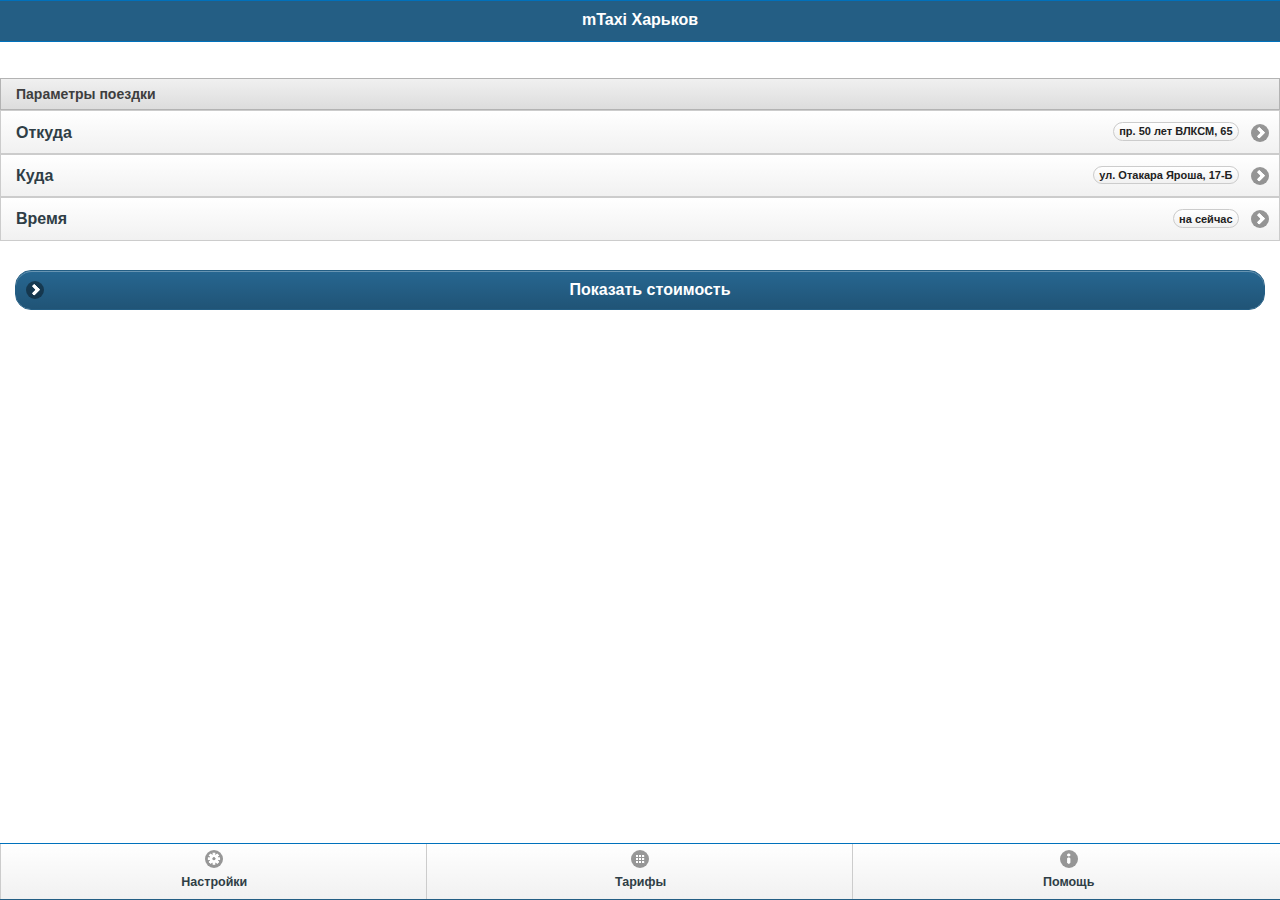
==== www/main.html @ a27e1a2f "Main files, Jquery Mobile, CSS theme Mainpage markup was created" ====
<!DOCTYPE html>
<html>
	<head>
		<meta charset="utf-8">
		<meta name="viewport" content="width=device-width, initial-scale=1">
		<title>Такси Харьков</title>
		<link rel="stylesheet" href="js/jquery.mobile-1.3.0.min.css" />
		<link rel="stylesheet" href="themes/mtaxi.min.css" />
		<script type="text/javascript" src="js/jquery-1.9.1.min.js"></script>
		<script type="text/javascript" src="js/jquery.mobile-1.3.0.min.js"></script>
		<script type="text/javascript" src="js/jsrender.js"></script>
		<script type="text/javascript" src="main.js"></script>
	</head>
	<body>
		<!-- general header -->
		<script id="header-tmpl" type="text/x-jsrender">
				<a href="#" data-role="button" data-rel="back" data-icon="arrow-l">Назад</a> 
        		<img style="width: 172px; height: 26px; margin-top:5px; margin-left: 100px" src="images/logo_ukr.gif" />				  
		</script>
	    <!-- Home -->
        <div data-role="page" id="mainpage" data-theme="a">
        	<div data-role="header" data-add-back-btn="true" data-theme="a">
        		<h1>mTaxi Харьков</h1>
        	</div>                
            <div data-role="content">
            	<br /><br />
                <ul data-role="listview" data-inset="false">
		            <li data-role="list-divider" role="heading">
		                Параметры поездки
		            </li>
		            <li>
		                <a href="#selector-address-start" data-transition="slide">
		                    Откуда
		                    <span class="ui-li-count">
		                        пр. 50 лет ВЛКСМ, 65
		                    </span>
		                </a>
		            </li>
		            <li>
		                <a href="#selector-address-finish" data-transition="slide">
		                    Куда
		                    <span class="ui-li-count">
		                        ул. Отакара Яроша, 17-Б
		                    </span>
		                </a>
		            </li>
		            <li>
		                <a href="#selector-time" data-transition="slide">
		                    Время
		                </a>
		                <span class="ui-li-count">
		                        на сейчас
						</span>
		            </li>
		        </ul>
		        <br /><br />
		        <a data-role="button" data-transition="flip" href="#calculate" data-icon="arrow-r" data-iconpos="left"  data-theme="b" >
            		Показать стоимость
        		</a>
		        
            </div>
            
            <div data-role="footer" data-theme="a"  data-position="fixed">
        		<div data-role="navbar" data-iconpos="top">
		            <ul>
		                <li>
		                    <a href="#settings" data-transition="slideup" data-icon="gear">
		                        Настройки
		                    </a>
		                </li>
		                <li>
		                    <a href="#tariffs" data-transition="slideup" data-theme="" data-icon="grid">
		                        Тарифы
		                    </a>
		                </li>
		                <li>
		                    <a href="#help" data-transition="fade" data-theme="" data-icon="info">
		                        Помощь
		                    </a>
		                </li>
		            </ul>
		        </div>
        	</div>
        </div>
        		
		<div data-role="page" id="infopage"  data-theme="b">
        	<div data-role="header" data-add-back-btn="true" data-theme="b" class="redline">
        		 <a href="#" data-role="button" data-rel="back" data-icon="arrow-l">Назад</a>
  
			</div>
            <div data-role="content" id="content">
				<h3>mTaxi Харьков</h3>
								
				<p>Мобильное приложение разработано в 2013 году.</p>
				<p>Разработчик: Олег Копачовец [<a href="mailto:copeus@gmail.com">copeus@gmail.com</a>]</p>
				
				<p>&copy; 2013 Олег Копачовец</p>			            	
            </div>
        </div>
        

		
	</body>
</html>
---- www/themes/mtaxi.min.css ----
/*
* jQuery Mobile Git Build: SHA1: 9130927464f2d3e0300a9fb36ebfd69448cf3675 <> Date: Wed Feb 20 11:08:42 2013 -0800
* http://jquerymobile.com
*
* Copyright 2010, 2013 jQuery Foundation, Inc. and other contributors
* Released under the MIT license.
* http://jquery.org/license
*
*/


/* Swatches */

/* A
-----------------------------------------------------------------------------------------------------------*/

.ui-bar-a {
	border: 1px solid #0071bc /*{a-bar-border}*/;
	background: #245e84 /*{a-bar-background-color}*/;
	color: #ffffff /*{a-bar-color}*/;
	font-weight: bold;
	text-shadow: 0 /*{a-bar-shadow-x}*/ 1px /*{a-bar-shadow-y}*/ 0 /*{a-bar-shadow-radius}*/ #444444 /*{a-bar-shadow-color}*/;
	background-image: -webkit-gradient(linear, left top, left bottom, from( #245e84 /*{a-bar-background-start}*/), to( #245e84 /*{a-bar-background-end}*/)); /* Saf4+, Chrome */
	background-image: -webkit-linear-gradient( #245e84 /*{a-bar-background-start}*/, #245e84 /*{a-bar-background-end}*/); /* Chrome 10+, Saf5.1+ */
	background-image:    -moz-linear-gradient( #245e84 /*{a-bar-background-start}*/, #245e84 /*{a-bar-background-end}*/); /* FF3.6 */
	background-image:     -ms-linear-gradient( #245e84 /*{a-bar-background-start}*/, #245e84 /*{a-bar-background-end}*/); /* IE10 */
	background-image:      -o-linear-gradient( #245e84 /*{a-bar-background-start}*/, #245e84 /*{a-bar-background-end}*/); /* Opera 11.10+ */
	background-image:         linear-gradient( #245e84 /*{a-bar-background-start}*/, #245e84 /*{a-bar-background-end}*/);
}
.ui-bar-a .ui-link-inherit {
	color: #ffffff /*{a-bar-color}*/;
}

.ui-bar-a a.ui-link {
	color: #7cc4e7 /*{a-bar-link-color}*/;
	font-weight: bold;
}

.ui-bar-a a.ui-link:visited {
    color: #2489ce /*{a-bar-link-visited}*/;
}

.ui-bar-a a.ui-link:hover {
	color: #2489ce /*{a-bar-link-hover}*/;
}

.ui-bar-a a.ui-link:active {
	color: #2489ce /*{a-bar-link-active}*/;
}

.ui-bar-a,
.ui-bar-a input,
.ui-bar-a select,
.ui-bar-a textarea,
.ui-bar-a button {
	   font-family: Helvetica, Arial, sans-serif /*{global-font-family}*/;
}
.ui-body-a,
.ui-overlay-a {
	border: 1px solid #8c8c8c /*{a-body-border}*/;
	color: #000000 /*{a-body-color}*/;
	text-shadow: 0 /*{a-body-shadow-x}*/ 0 /*{a-body-shadow-y}*/ 0 /*{a-body-shadow-radius}*/ #eeeeee /*{a-body-shadow-color}*/;
	background: #ffffff /*{a-body-background-color}*/;
	background-image: -webkit-gradient(linear, left top, left bottom, from( #FFFFFF /*{a-body-background-start}*/), to( #FFFFF /*{a-body-background-end}*/)); /* Saf4+, Chrome */
	background-image: -webkit-linear-gradient( #FFFFFF /*{a-body-background-start}*/, #FFFFF /*{a-body-background-end}*/); /* Chrome 10+, Saf5.1+ */
	background-image:    -moz-linear-gradient( #FFFFFF /*{a-body-background-start}*/, #FFFFF /*{a-body-background-end}*/); /* FF3.6 */
	background-image:     -ms-linear-gradient( #FFFFFF /*{a-body-background-start}*/, #FFFFF /*{a-body-background-end}*/); /* IE10 */
	background-image:      -o-linear-gradient( #FFFFFF /*{a-body-background-start}*/, #FFFFF /*{a-body-background-end}*/); /* Opera 11.10+ */
	background-image:         linear-gradient( #FFFFFF /*{a-body-background-start}*/, #FFFFF /*{a-body-background-end}*/);
}
.ui-overlay-a {
	background-image: none;
	border-width: 0;
}
.ui-body-a,
.ui-body-a input,
.ui-body-a select,
.ui-body-a textarea,
.ui-body-a button {
	   font-family: Helvetica, Arial, sans-serif /*{global-font-family}*/;
}
.ui-body-a .ui-link-inherit {
	color: #000000 /*{a-body-color}*/;
}

.ui-body-a .ui-link {
	color: #2489ce /*{a-body-link-color}*/;
	font-weight: bold;
}

.ui-body-a .ui-link:visited {
    color: #2489ce /*{a-body-link-visited}*/;
}

.ui-body-a .ui-link:hover {
	color: #165179 /*{a-body-link-hover}*/;
}

.ui-body-a .ui-link:active {
	color: #165179 /*{a-body-link-active}*/;
}

.ui-btn-up-a {
	border: 1px solid #cccccc /*{a-bup-border}*/;
	background: #eeeeee /*{a-bup-background-color}*/;
	font-weight: bold;
	color: #2f3e46 /*{a-bup-color}*/;
	text-shadow: 0 /*{a-bup-shadow-x}*/ 1px /*{a-bup-shadow-y}*/ 0 /*{a-bup-shadow-radius}*/ #ffffff /*{a-bup-shadow-color}*/;
	background-image: -webkit-gradient(linear, left top, left bottom, from( #ffffff /*{a-bup-background-start}*/), to( #f1f1f1 /*{a-bup-background-end}*/)); /* Saf4+, Chrome */
	background-image: -webkit-linear-gradient( #ffffff /*{a-bup-background-start}*/, #f1f1f1 /*{a-bup-background-end}*/); /* Chrome 10+, Saf5.1+ */
	background-image:    -moz-linear-gradient( #ffffff /*{a-bup-background-start}*/, #f1f1f1 /*{a-bup-background-end}*/); /* FF3.6 */
	background-image:     -ms-linear-gradient( #ffffff /*{a-bup-background-start}*/, #f1f1f1 /*{a-bup-background-end}*/); /* IE10 */
	background-image:      -o-linear-gradient( #ffffff /*{a-bup-background-start}*/, #f1f1f1 /*{a-bup-background-end}*/); /* Opera 11.10+ */
	background-image:         linear-gradient( #ffffff /*{a-bup-background-start}*/, #f1f1f1 /*{a-bup-background-end}*/);
}
.ui-btn-up-a:visited,
.ui-btn-up-a a.ui-link-inherit {
	color: #2f3e46 /*{a-bup-color}*/;
}
.ui-btn-hover-a {
	border: 1px solid #bbbbbb /*{a-bhover-border}*/;
	background: #dfdfdf /*{a-bhover-background-color}*/;
	font-weight: bold;
	color: #2f3e46 /*{a-bhover-color}*/;
	text-shadow: 0 /*{a-bhover-shadow-x}*/ 1px /*{a-bhover-shadow-y}*/ 0 /*{a-bhover-shadow-radius}*/ #ffffff /*{a-bhover-shadow-color}*/;
	background-image: -webkit-gradient(linear, left top, left bottom, from( #f6f6f6 /*{a-bhover-background-start}*/), to( #e0e0e0 /*{a-bhover-background-end}*/)); /* Saf4+, Chrome */
	background-image: -webkit-linear-gradient( #f6f6f6 /*{a-bhover-background-start}*/, #e0e0e0 /*{a-bhover-background-end}*/); /* Chrome 10+, Saf5.1+ */
	background-image:    -moz-linear-gradient( #f6f6f6 /*{a-bhover-background-start}*/, #e0e0e0 /*{a-bhover-background-end}*/); /* FF3.6 */
	background-image:     -ms-linear-gradient( #f6f6f6 /*{a-bhover-background-start}*/, #e0e0e0 /*{a-bhover-background-end}*/); /* IE10 */
	background-image:      -o-linear-gradient( #f6f6f6 /*{a-bhover-background-start}*/, #e0e0e0 /*{a-bhover-background-end}*/); /* Opera 11.10+ */
	background-image:         linear-gradient( #f6f6f6 /*{a-bhover-background-start}*/, #e0e0e0 /*{a-bhover-background-end}*/);
}
.ui-btn-hover-a:visited,
.ui-btn-hover-a:hover,
.ui-btn-hover-a a.ui-link-inherit {
	color: #2f3e46 /*{a-bhover-color}*/;
}
.ui-btn-down-a {
	border: 1px solid #bbbbbb /*{a-bdown-border}*/;
	background: #d6d6d6 /*{a-bdown-background-color}*/;
	font-weight: bold;
	color: #2f3e46 /*{a-bdown-color}*/;
	text-shadow: 0 /*{a-bdown-shadow-x}*/ 1px /*{a-bdown-shadow-y}*/ 0 /*{a-bdown-shadow-radius}*/ #ffffff /*{a-bdown-shadow-color}*/;
	background-image: -webkit-gradient(linear, left top, left bottom, from( #d0d0d0 /*{a-bdown-background-start}*/), to( #dfdfdf /*{a-bdown-background-end}*/)); /* Saf4+, Chrome */
	background-image: -webkit-linear-gradient( #d0d0d0 /*{a-bdown-background-start}*/, #dfdfdf /*{a-bdown-background-end}*/); /* Chrome 10+, Saf5.1+ */
	background-image:    -moz-linear-gradient( #d0d0d0 /*{a-bdown-background-start}*/, #dfdfdf /*{a-bdown-background-end}*/); /* FF3.6 */
	background-image:     -ms-linear-gradient( #d0d0d0 /*{a-bdown-background-start}*/, #dfdfdf /*{a-bdown-background-end}*/); /* IE10 */
	background-image:      -o-linear-gradient( #d0d0d0 /*{a-bdown-background-start}*/, #dfdfdf /*{a-bdown-background-end}*/); /* Opera 11.10+ */
	background-image:         linear-gradient( #d0d0d0 /*{a-bdown-background-start}*/, #dfdfdf /*{a-bdown-background-end}*/);
}
.ui-btn-down-a:visited,
.ui-btn-down-a:hover,
.ui-btn-down-a a.ui-link-inherit {
	color: #2f3e46 /*{a-bdown-color}*/;
}
.ui-btn-up-a,
.ui-btn-hover-a,
.ui-btn-down-a {
	   font-family: Helvetica, Arial, sans-serif /*{global-font-family}*/;
	text-decoration: none;
}


/* B
-----------------------------------------------------------------------------------------------------------*/

.ui-bar-b {
	border: 1px solid #b3b3b3 /*{b-bar-border}*/;
	background: #eeeeee /*{b-bar-background-color}*/;
	color: #3e3e3e /*{b-bar-color}*/;
	font-weight: bold;
	text-shadow: 0 /*{b-bar-shadow-x}*/ 1px /*{b-bar-shadow-y}*/ 0 /*{b-bar-shadow-radius}*/ #ffffff /*{b-bar-shadow-color}*/;
	background-image: -webkit-gradient(linear, left top, left bottom, from( #f0f0f0 /*{b-bar-background-start}*/), to( #dddddd /*{b-bar-background-end}*/)); /* Saf4+, Chrome */
	background-image: -webkit-linear-gradient( #f0f0f0 /*{b-bar-background-start}*/, #dddddd /*{b-bar-background-end}*/); /* Chrome 10+, Saf5.1+ */
	background-image:    -moz-linear-gradient( #f0f0f0 /*{b-bar-background-start}*/, #dddddd /*{b-bar-background-end}*/); /* FF3.6 */
	background-image:     -ms-linear-gradient( #f0f0f0 /*{b-bar-background-start}*/, #dddddd /*{b-bar-background-end}*/); /* IE10 */
	background-image:      -o-linear-gradient( #f0f0f0 /*{b-bar-background-start}*/, #dddddd /*{b-bar-background-end}*/); /* Opera 11.10+ */
	background-image:         linear-gradient( #f0f0f0 /*{b-bar-background-start}*/, #dddddd /*{b-bar-background-end}*/);
}
.ui-bar-b .ui-link-inherit {
	color: #3e3e3e /*{b-bar-color}*/;
}

.ui-bar-b a.ui-link {
	color: #7cc4e7 /*{b-bar-link-color}*/;
	font-weight: bold;
}

.ui-bar-b a.ui-link:visited {
    color: #2489ce /*{b-bar-link-visited}*/;
}

.ui-bar-b a.ui-link:hover {
	color: #2489ce /*{b-bar-link-hover}*/;
}

.ui-bar-b a.ui-link:active {
	color: #2489ce /*{b-bar-link-active}*/;
}

.ui-bar-b,
.ui-bar-b input,
.ui-bar-b select,
.ui-bar-b textarea,
.ui-bar-b button {
	   font-family: Helvetica, Arial, sans-serif /*{global-font-family}*/;
}
.ui-body-b,
.ui-overlay-b {
	border: 1px solid #aaaaaa /*{b-body-border}*/;
	color: #333333 /*{b-body-color}*/;
	text-shadow: 0 /*{b-body-shadow-x}*/ 1px /*{b-body-shadow-y}*/ 0 /*{b-body-shadow-radius}*/ #ffffff /*{b-body-shadow-color}*/;
	background: #f9f9f9 /*{b-body-background-color}*/;
	background-image: -webkit-gradient(linear, left top, left bottom, from( #f9f9f9 /*{b-body-background-start}*/), to( #eeeeee /*{b-body-background-end}*/)); /* Saf4+, Chrome */
	background-image: -webkit-linear-gradient( #f9f9f9 /*{b-body-background-start}*/, #eeeeee /*{b-body-background-end}*/); /* Chrome 10+, Saf5.1+ */
	background-image:    -moz-linear-gradient( #f9f9f9 /*{b-body-background-start}*/, #eeeeee /*{b-body-background-end}*/); /* FF3.6 */
	background-image:     -ms-linear-gradient( #f9f9f9 /*{b-body-background-start}*/, #eeeeee /*{b-body-background-end}*/); /* IE10 */
	background-image:      -o-linear-gradient( #f9f9f9 /*{b-body-background-start}*/, #eeeeee /*{b-body-background-end}*/); /* Opera 11.10+ */
	background-image:         linear-gradient( #f9f9f9 /*{b-body-background-start}*/, #eeeeee /*{b-body-background-end}*/);
}
.ui-overlay-b {
	background-image: none;
	border-width: 0;
}
.ui-body-b,
.ui-body-b input,
.ui-body-b select,
.ui-body-b textarea,
.ui-body-b button {
	   font-family: Helvetica, Arial, sans-serif /*{global-font-family}*/;
}
.ui-body-b .ui-link-inherit {
	color: #333333 /*{b-body-color}*/;
}

.ui-body-b .ui-link {
	color: #2489ce /*{b-body-link-color}*/;
	font-weight: bold;
}

.ui-body-b .ui-link:visited {
    color: #2489ce /*{b-body-link-visited}*/;
}

.ui-body-b .ui-link:hover {
	color: #2489ce /*{b-body-link-hover}*/;
}

.ui-body-b .ui-link:active {
	color: #2489ce /*{b-body-link-active}*/;
}

.ui-btn-up-b {
	border: 1px solid #245e84 /*{b-bup-border}*/;
	background: #245e84 /*{b-bup-background-color}*/;
	font-weight: bold;
	color: #ffffff /*{b-bup-color}*/;
	text-shadow: 0 /*{b-bup-shadow-x}*/ 1px /*{b-bup-shadow-y}*/ 0 /*{b-bup-shadow-radius}*/ #444444 /*{b-bup-shadow-color}*/;
	background-image: -webkit-gradient(linear, left top, left bottom, from( #276791 /*{b-bup-background-start}*/), to( #205476 /*{b-bup-background-end}*/)); /* Saf4+, Chrome */
	background-image: -webkit-linear-gradient( #276791 /*{b-bup-background-start}*/, #205476 /*{b-bup-background-end}*/); /* Chrome 10+, Saf5.1+ */
	background-image:    -moz-linear-gradient( #276791 /*{b-bup-background-start}*/, #205476 /*{b-bup-background-end}*/); /* FF3.6 */
	background-image:     -ms-linear-gradient( #276791 /*{b-bup-background-start}*/, #205476 /*{b-bup-background-end}*/); /* IE10 */
	background-image:      -o-linear-gradient( #276791 /*{b-bup-background-start}*/, #205476 /*{b-bup-background-end}*/); /* Opera 11.10+ */
	background-image:         linear-gradient( #276791 /*{b-bup-background-start}*/, #205476 /*{b-bup-background-end}*/);
}
.ui-btn-up-b:visited,
.ui-btn-up-b a.ui-link-inherit {
	color: #ffffff /*{b-bup-color}*/;
}
.ui-btn-hover-b {
	border: 1px solid #296c97 /*{b-bhover-border}*/;
	background: #296c97 /*{b-bhover-background-color}*/;
	font-weight: bold;
	color: #ffffff /*{b-bhover-color}*/;
	text-shadow: 0 /*{b-bhover-shadow-x}*/ 1px /*{b-bhover-shadow-y}*/ 0 /*{b-bhover-shadow-radius}*/ #444444 /*{b-bhover-shadow-color}*/;
	background-image: -webkit-gradient(linear, left top, left bottom, from( #2d76a6 /*{b-bhover-background-start}*/), to( #246187 /*{b-bhover-background-end}*/)); /* Saf4+, Chrome */
	background-image: -webkit-linear-gradient( #2d76a6 /*{b-bhover-background-start}*/, #246187 /*{b-bhover-background-end}*/); /* Chrome 10+, Saf5.1+ */
	background-image:    -moz-linear-gradient( #2d76a6 /*{b-bhover-background-start}*/, #246187 /*{b-bhover-background-end}*/); /* FF3.6 */
	background-image:     -ms-linear-gradient( #2d76a6 /*{b-bhover-background-start}*/, #246187 /*{b-bhover-background-end}*/); /* IE10 */
	background-image:      -o-linear-gradient( #2d76a6 /*{b-bhover-background-start}*/, #246187 /*{b-bhover-background-end}*/); /* Opera 11.10+ */
	background-image:         linear-gradient( #2d76a6 /*{b-bhover-background-start}*/, #246187 /*{b-bhover-background-end}*/);
}
.ui-btn-hover-b:visited,
.ui-btn-hover-b:hover,
.ui-btn-hover-b a.ui-link-inherit {
	color: #ffffff /*{b-bhover-color}*/;
}
.ui-btn-down-b {
	border: 1px solid #296c97 /*{b-bdown-border}*/;
	background: #296c97 /*{b-bdown-background-color}*/;
	font-weight: bold;
	color: #ffffff /*{b-bdown-color}*/;
	text-shadow: 0 /*{b-bdown-shadow-x}*/ 1px /*{b-bdown-shadow-y}*/ 0 /*{b-bdown-shadow-radius}*/ #444444 /*{b-bdown-shadow-color}*/;
	background-image: -webkit-gradient(linear, left top, left bottom, from( #246187 /*{b-bdown-background-start}*/), to( #2d76a6 /*{b-bdown-background-end}*/)); /* Saf4+, Chrome */
	background-image: -webkit-linear-gradient( #246187 /*{b-bdown-background-start}*/, #2d76a6 /*{b-bdown-background-end}*/); /* Chrome 10+, Saf5.1+ */
	background-image:    -moz-linear-gradient( #246187 /*{b-bdown-background-start}*/, #2d76a6 /*{b-bdown-background-end}*/); /* FF3.6 */
	background-image:     -ms-linear-gradient( #246187 /*{b-bdown-background-start}*/, #2d76a6 /*{b-bdown-background-end}*/); /* IE10 */
	background-image:      -o-linear-gradient( #246187 /*{b-bdown-background-start}*/, #2d76a6 /*{b-bdown-background-end}*/); /* Opera 11.10+ */
	background-image:         linear-gradient( #246187 /*{b-bdown-background-start}*/, #2d76a6 /*{b-bdown-background-end}*/);
}
.ui-btn-down-b:visited,
.ui-btn-down-b:hover,
.ui-btn-down-b a.ui-link-inherit {
	color: #ffffff /*{b-bdown-color}*/;
}
.ui-btn-up-b,
.ui-btn-hover-b,
.ui-btn-down-b {
	   font-family: Helvetica, Arial, sans-serif /*{global-font-family}*/;
	text-decoration: none;
}




/* Structure */

/* links within "buttons" 
-----------------------------------------------------------------------------------------------------------*/

a.ui-link-inherit {
	text-decoration: none !important;
}


/* Active class used as the "on" state across all themes
-----------------------------------------------------------------------------------------------------------*/
.ui-btn-active {
	border: 1px solid #2373a5 /*{global-active-border}*/;
	background: #387bbe /*{global-active-background-color}*/;
	font-weight: bold;
	color: #ffffff /*{global-active-color}*/;
	cursor: pointer;
	text-shadow: 0 /*{global-active-shadow-x}*/ 1px /*{global-active-shadow-y}*/ 0 /*{global-active-shadow-radius}*/ #3373a5 /*{global-active-shadow-color}*/;
	text-decoration: none;
	background-image: -webkit-gradient(linear, left top, left bottom, from( #5393c5 /*{global-active-background-start}*/), to( #6facd5 /*{global-active-background-end}*/)); /* Saf4+, Chrome */
	background-image: -webkit-linear-gradient( #5393c5 /*{global-active-background-start}*/, #6facd5 /*{global-active-background-end}*/); /* Chrome 10+, Saf5.1+ */
	background-image:    -moz-linear-gradient( #5393c5 /*{global-active-background-start}*/, #6facd5 /*{global-active-background-end}*/); /* FF3.6 */
	background-image:     -ms-linear-gradient( #5393c5 /*{global-active-background-start}*/, #6facd5 /*{global-active-background-end}*/); /* IE10 */
	background-image:      -o-linear-gradient( #5393c5 /*{global-active-background-start}*/, #6facd5 /*{global-active-background-end}*/); /* Opera 11.10+ */
	background-image:         linear-gradient( #5393c5 /*{global-active-background-start}*/, #6facd5 /*{global-active-background-end}*/);
	   font-family: Helvetica, Arial, sans-serif /*{global-font-family}*/;
}
.ui-btn-active:visited,
.ui-btn-active:hover,
.ui-btn-active a.ui-link-inherit {
	color: #ffffff /*{global-active-color}*/;
}


/* button inner top highlight
-----------------------------------------------------------------------------------------------------------*/

.ui-btn-inner {
	border-top: 1px solid 	#fff;
	border-color: 			rgba(255,255,255,.3);
}


/* corner rounding classes
-----------------------------------------------------------------------------------------------------------*/

.ui-corner-all {
	-webkit-border-radius: .6em /*{global-radii-blocks}*/;
	border-radius: .6em /*{global-radii-blocks}*/;
}

/* Form field separator
-----------------------------------------------------------------------------------------------------------*/
.ui-br {
	border-color: rgb(130,130,130);
	border-color: rgba(130,130,130,.3);
	border-style: solid;
}

/* Interaction cues
-----------------------------------------------------------------------------------------------------------*/
.ui-disabled {
	filter: Alpha(Opacity=30);
	opacity: .3;
	zoom: 1;
}
.ui-disabled,
.ui-disabled a {
	cursor: default !important;
	pointer-events: none;
}

/* Icons
-----------------------------------------------------------------------------------------------------------*/

.ui-icon,
.ui-icon-searchfield:after {
	background-color: #666666 /*{global-icon-color}*/;
	background-color: rgba(0,0,0,.4) /*{global-icon-disc}*/;
	background-image: url(images/icons-18-white.png) /*{global-icon-set}*/;
	background-repeat: no-repeat;
	-webkit-border-radius: 				9px;
	border-radius: 						9px;
}

/* Alt icon color
-----------------------------------------------------------------------------------------------------------*/

.ui-icon-alt .ui-icon,
.ui-icon-alt .ui-icon-searchfield:after {
	background-color: 						#fff;
	background-color: 						rgba(255,255,255,.3);
	background-image: url(images/icons-18-black.png);
	background-repeat: no-repeat;
}

/* No disc
-----------------------------------------------------------------------------------------------------------*/

.ui-icon-nodisc .ui-icon,
.ui-icon-nodisc .ui-icon-searchfield:after,
.ui-icon-nodisc .ui-icon-alt .ui-icon,
.ui-icon-nodisc .ui-icon-alt .ui-icon-searchfield:after {
	background-color: transparent;
}

/* Icon sprite
-----------------------------------------------------------------------------------------------------------*/

/* plus minus */
.ui-icon-plus {
	background-position: 	-1px -1px;
}
.ui-icon-minus {
	background-position: 	-37px -1px;
}
/* delete/close */
.ui-icon-delete {
	background-position: 	-73px -1px;
}
/* arrows */
.ui-icon-arrow-r {
	background-position: 	-108px -1px;
}
.ui-icon-arrow-l {
	background-position: 	-144px -1px;
}
.ui-icon-arrow-u {
	background-position: 	-180px -1px;
}
.ui-icon-arrow-d {
	background-position: 	-216px -1px;
}
/* misc */
.ui-icon-check {
	background-position: 	-252px -1px;
}
.ui-icon-gear {
	background-position: 	-288px -1px;
}
.ui-icon-refresh {
	background-position: 	-323px -1px;
}
.ui-icon-forward {
	background-position: 	-360px -1px;
}
.ui-icon-back {
	background-position: 	-396px -1px;
}
.ui-icon-grid {
	background-position: 	-432px -1px;
}
.ui-icon-star {
	background-position: 	-467px -1px;
}
.ui-icon-alert {
	background-position: 	-503px -1px;
}
.ui-icon-info {
	background-position: 	-539px -1px;
}
.ui-icon-home {
	background-position: 	-575px -1px;
}
/* search */
.ui-icon-search,
.ui-icon-searchfield:after {
	background-position: 	-611px -1px;
}
/* checkbox radio */
.ui-icon-checkbox-on {
	background-position: 	-647px -1px;
}
.ui-icon-checkbox-off {
	background-position: 	-683px -1px;
}
.ui-icon-radio-on {
	background-position: 	-718px -1px;
}
.ui-icon-radio-off {
	background-position: 	-754px -1px;
}
/* menu edit */
.ui-icon-bars {
	background-position: 	-788px -1px;

}
.ui-icon-edit {
	background-position: 	-824px -1px;
}

/* HD/"retina" sprite
-----------------------------------------------------------------------------------------------------------*/

@media only screen and (-webkit-min-device-pixel-ratio: 1.3),
       only screen and (min--moz-device-pixel-ratio: 1.3),
       only screen and (min-resolution: 200dpi) {
	
	.ui-icon-plus, .ui-icon-minus, .ui-icon-delete, .ui-icon-arrow-r,
	.ui-icon-arrow-l, .ui-icon-arrow-u, .ui-icon-arrow-d, .ui-icon-check,
	.ui-icon-gear, .ui-icon-refresh, .ui-icon-forward, .ui-icon-back,
	.ui-icon-grid, .ui-icon-star, .ui-icon-alert, .ui-icon-info, .ui-icon-home, .ui-icon-bars, .ui-icon-edit,
	.ui-icon-search, .ui-icon-searchfield:after, 
	.ui-icon-checkbox-off, .ui-icon-checkbox-on, .ui-icon-radio-off, .ui-icon-radio-on {
		background-image: url(images/icons-36-white.png);
		-moz-background-size: 864px 18px;
		-o-background-size: 864px 18px;
		-webkit-background-size: 864px 18px;
		background-size: 864px 18px;
	}

	.ui-icon-alt .ui-icon {
		background-image: url(images/icons-36-black.png);
	}

	.ui-icon-plus {
		background-position: 	0px 50%;
	}
	.ui-icon-minus {
		background-position: 	-36px 50%;
	}
	.ui-icon-delete {
		background-position: 	-72px 50%;
	}
	.ui-icon-arrow-r {
		background-position: 	-108px 50%;
	}
	.ui-icon-arrow-l {
		background-position: 	-144px 50%;
	}
	.ui-icon-arrow-u {
		background-position: 	-179px 50%;
	}
	.ui-icon-arrow-d {
		background-position: 	-215px 50%;
	}
	.ui-icon-check {
		background-position: 	-252px 50%;
	}
	.ui-icon-gear {
		background-position: 	-287px 50%;
	}
	.ui-icon-refresh {
		background-position: 	-323px 50%;
	}
	.ui-icon-forward {
		background-position: 	-360px 50%;
	}
	.ui-icon-back {
		background-position: 	-395px 50%;
	}
	.ui-icon-grid {
		background-position: 	-431px 50%;
	}
	.ui-icon-star {
		background-position: 	-467px 50%;
	}
	.ui-icon-alert {
		background-position: 	-503px 50%;
	}
	.ui-icon-info {
		background-position: 	-538px 50%;
	}
	.ui-icon-home {
		background-position: 	-575px 50%;
	}
	.ui-icon-search,
	.ui-icon-searchfield:after {
		background-position: 	-611px 50%;
	}
	.ui-icon-checkbox-on {
		background-position: 	-647px 50%;
	}
	.ui-icon-checkbox-off {
		background-position: 	-683px 50%;
	}
	.ui-icon-radio-on {
		background-position: 	-718px 50%;
	}
	.ui-icon-radio-off {
		background-position: 	-754px 50%;
	}
	.ui-icon-bars {
		background-position: 	-788px 50%;
	
	}.ui-icon-edit {
		background-position: 	-824px 50%;
	}
}

/* checks,radios */
.ui-checkbox .ui-icon,
.ui-selectmenu-list .ui-icon {
	-webkit-border-radius: 3px;
	border-radius: 3px;
}
.ui-icon-checkbox-off,
.ui-icon-radio-off {
	background-color: transparent;	
}
.ui-checkbox-on .ui-icon,
.ui-radio-on .ui-icon {
	background-color: #387bbe /*{global-active-background-color}*/; /* NOTE: this hex should match the active state color. It's repeated here for cascade */
}

/* loading icon */
.ui-icon-loading {
	background: url(images/ajax-loader.gif);
	background-size: 46px 46px;
}

/* Button corner class
-----------------------------------------------------------------------------------------------------------*/
.ui-btn-corner-all {
	-webkit-border-radius: 1em /*{global-radii-buttons}*/;
	border-radius: 1em /*{global-radii-buttons}*/;
}

/* radius clip workaround for cleaning up corner trapping */
.ui-corner-all,
.ui-btn-corner-all {
	-webkit-background-clip: padding;
	background-clip: padding-box;
}

/* Overlay / modal
-----------------------------------------------------------------------------------------------------------*/

.ui-overlay {
	background: #666;
	filter: Alpha(Opacity=50);
	opacity: .5;
	position: absolute;
	width: 100%;
	height: 100%;
}
.ui-overlay-shadow {
	-moz-box-shadow: 0px 0px 12px 			rgba(0,0,0,.6);
	-webkit-box-shadow: 0px 0px 12px 		rgba(0,0,0,.6);
	box-shadow: 0px 0px 12px 				rgba(0,0,0,.6);
}
.ui-shadow {
	-moz-box-shadow: 0px 1px 3px /*{global-box-shadow-size}*/ rgba(0,0,0,.2) /*{global-box-shadow-color}*/;
	-webkit-box-shadow: 0px 1px 3px /*{global-box-shadow-size}*/ rgba(0,0,0,.2) /*{global-box-shadow-color}*/;
	box-shadow: 0px 1px 3px /*{global-box-shadow-size}*/ rgba(0,0,0,.2) /*{global-box-shadow-color}*/;
}
.ui-bar-a .ui-shadow,
.ui-bar-b .ui-shadow ,
.ui-bar-c .ui-shadow  {
	-moz-box-shadow: 0px 1px 0 				rgba(255,255,255,.3);
	-webkit-box-shadow: 0px 1px 0 			rgba(255,255,255,.3);
	box-shadow: 0px 1px 0 					rgba(255,255,255,.3);
}
.ui-shadow-inset {
	-moz-box-shadow: inset 0px 1px 4px 		rgba(0,0,0,.2);
	-webkit-box-shadow: inset 0px 1px 4px 	rgba(0,0,0,.2);
	box-shadow: inset 0px 1px 4px 			rgba(0,0,0,.2);
}
.ui-icon-shadow {
	-moz-box-shadow: 0px 1px 0 rgba(255,255,255,.4) /*{global-icon-shadow}*/;
	-webkit-box-shadow: 0px 1px 0 rgba(255,255,255,.4) /*{global-icon-shadow}*/;
	box-shadow: 0px 1px 0 rgba(255,255,255,.4) /*{global-icon-shadow}*/;
}

/* Focus state - set here for specificity (note: these classes are added by JavaScript)
-----------------------------------------------------------------------------------------------------------*/

.ui-btn:focus, .ui-link-inherit:focus {
	outline: 0;
}
.ui-btn.ui-focus {
	z-index: 1;
}
.ui-focus,
.ui-btn:focus {
	-moz-box-shadow: inset 0px 0px 3px #387bbe /*{global-active-background-color}*/, 0px 0px 9px #387bbe /*{global-active-background-color}*/;
	-webkit-box-shadow: inset 0px 0px 3px #387bbe /*{global-active-background-color}*/, 0px 0px 9px #387bbe /*{global-active-background-color}*/;
	box-shadow: inset 0px 0px 3px #387bbe /*{global-active-background-color}*/, 0px 0px 9px #387bbe /*{global-active-background-color}*/;
}
.ui-input-text.ui-focus,
.ui-input-search.ui-focus {
	-moz-box-shadow: 0px 0px 12px #387bbe /*{global-active-background-color}*/;
	-webkit-box-shadow: 0px 0px 12px #387bbe /*{global-active-background-color}*/;
	box-shadow: 0px 0px 12px #387bbe /*{global-active-background-color}*/;	
}

/* unset box shadow in browsers that don't do it right
-----------------------------------------------------------------------------------------------------------*/

.ui-mobile-nosupport-boxshadow * {
	-moz-box-shadow: none !important;
	-webkit-box-shadow: none !important;
	box-shadow: none !important;
}

/* ...and bring back focus */
.ui-mobile-nosupport-boxshadow .ui-focus,
.ui-mobile-nosupport-boxshadow .ui-btn:focus,
.ui-mobile-nosupport-boxshadow .ui-link-inherit:focus {
	outline-width: 1px;
	outline-style: auto;
}
			
			
    /* disable shadows for better android performance */
    .ui-body-a,
    .ui-bar-a,
    .ui-btn-up-a,
    .ui-btn-hover-a,
    .ui-btn-down-a,

    .ui-body-b,
    .ui-bar-b,
    .ui-btn-up-b,
    .ui-btn-hover-b,
    .ui-btn-down-b,

    .ui-body-c,
    .ui-bar-c,
    .ui-btn-up-c,
    .ui-btn-hover-c,
    .ui-btn-down-c,

    .ui-body-d,
    .ui-bar-d,
    .ui-btn-up-d,
    .ui-btn-hover-d,
    .ui-btn-down-d,

    .ui-body-e,
    .ui-bar-e,
    .ui-btn-up-e,
    .ui-btn-hover-e,
    .ui-btn-down-e,

    .ui-shadow-inset,
    .ui-icon-shadow,
    .ui-focus,
    .ui-overlay-shadow,
    .ui-shadow,
    .ui-btn-active,
    * {
        text-shadow: none !important;
        box-shadow: none !important;
        -moz-box-shadow: none !important;
        -webkit-box-shadow: none !important;
    }
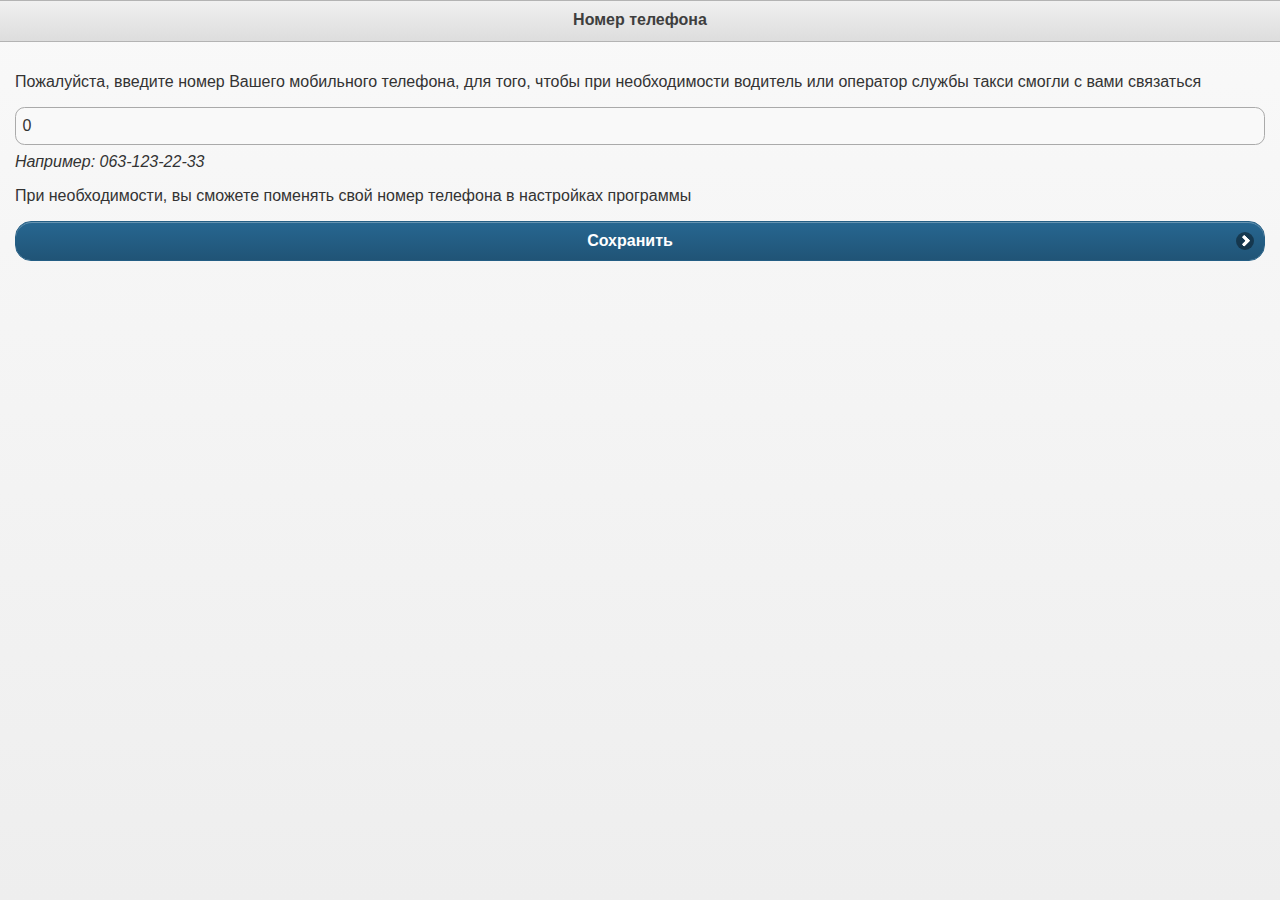
==== commit 93dfab61: "base interface complete time-select complete" ====
--- a/www/main.html
+++ b/www/main.html
@@ -6,8 +6,18 @@
 		<title>Такси Харьков</title>
 		<link rel="stylesheet" href="js/jquery.mobile-1.3.0.min.css" />
 		<link rel="stylesheet" href="themes/mtaxi.min.css" />
+		<link rel="stylesheet" href="themes/jqm-datebox.min.css" />
+		
 		<script type="text/javascript" src="js/jquery-1.9.1.min.js"></script>
 		<script type="text/javascript" src="js/jquery.mobile-1.3.0.min.js"></script>
+		
+		<script type="text/javascript" src="js/jquery.maskedinput.min.js"></script>
+		
+		<script type="text/javascript" src="js/jqm-datebox.core.min.js"></script>
+		<script type="text/javascript" src="js/jqm-datebox.mode.datebox.min.js"></script>
+		<script type="text/javascript" src="js/jqm-datebox.mode.slidebox.min.js"></script>
+		<script type="text/javascript" src="js/jquery.mobile.datebox.i18n.ru_RU.utf8.js"></script>
+		
 		<script type="text/javascript" src="js/jsrender.js"></script>
 		<script type="text/javascript" src="main.js"></script>
 	</head>
@@ -69,12 +79,12 @@
 		                    </a>
 		                </li>
 		                <li>
-		                    <a href="#tariffs" data-transition="slideup" data-theme="" data-icon="grid">
+		                    <a href="#tariffspage" data-transition="slideup" data-theme="" data-icon="grid">
 		                        Тарифы
 		                    </a>
 		                </li>
 		                <li>
-		                    <a href="#help" data-transition="fade" data-theme="" data-icon="info">
+		                    <a href="#infopage" data-transition="slideup" data-theme="" data-icon="info">
 		                        Помощь
 		                    </a>
 		                </li>
@@ -82,14 +92,71 @@
 		        </div>
         	</div>
         </div>
+        
+        <div data-role="page" id="selector-address-start"  data-theme="a">
+        	<div data-role="header" data-add-back-btn="true" data-theme="b" >
+				<a href="#" data-role="button" data-rel="back" data-icon="arrow-l">Назад</a>
+				<h1>Выбор адреса</h1>
+			</div>
+            <div data-role="content">
+				<ul id="street-autocomplete" data-role="listview" data-inset="true" data-filter="true" data-filter-placeholder="Введите улицу..." data-filter-theme="b">
+					<li data-theme="b"><a href="#">Определить местоположение...</a></li>
+					<li data-theme="a"><a href="#">ул. Карла Маркса, 25</a></li>
+					<li data-theme="a"><a href="#">ул. Челюскинцев, 37</a></li>
+					<li data-theme="a"><a href="#">пр. 30 Красного Октября и Ленина, 65</a></li>
+					<li data-theme="a"><a href="#">пер. Ботаников, 22А</a></li>
+				</ul>
+            </div>
+        </div>   
+             
+        <div data-role="page" id="selector-time"  data-theme="a">
+        	<div data-role="header" data-add-back-btn="true" data-theme="b" >
+				<a href="#" data-role="button" data-rel="back" data-icon="arrow-l" data-theme="a" >Назад</a>
+				<h1>Выбор времени</h1>
+			</div>
+            <div data-role="content">
+				<a data-role="button" data-transition="flip" href="#setup-time-now" data-icon="arrow-r" data-iconpos="left"  data-theme="b" >
+            		На сейчас
+        		</a>
+        		<p></p>
+        		<p></p>
+        		<p>Вы можете так же задать конкретное время подачи такси, сделав заказ заранее</p>
+				<input readonly="readonly" name="timepicker" id="timepicker" data-role="datebox" data-options='{"mode": "slidebox", "overrideDateFormat":"%d.%m.%Y %H:%M", "overrideTimeFormat":24, "overrideSlideFieldOrder":["d","h","i"]}' type="text">
+				<a data-role="button" data-transition="flip" href="#setup-time" data-icon="arrow-r" data-iconpos="left"  data-theme="a" >
+            		Выбрать
+        		</a>
+			</div>
+        </div>   
         		
+        
+		<div data-role="page" id="phonesetuppage"  data-theme="b">
+        	<div data-role="header" data-add-back-btn="true" data-theme="b" >
+				<h1>Номер телефона</h1>
+			</div>
+            <div data-role="content">
+							
+				<p>Пожалуйста, введите номер Вашего мобильного телефона, для того, чтобы при необходимости водитель или оператор службы такси смогли с вами связаться</p>
+				<input type="text" name="phone-number" id="phone-number" value="380-" size="20">
+                <script type="text/javascript">
+                    $("#phone-number").mask("099-999-99-99");
+                </script>
+            	<em>Например: 063-123-22-33</em>
+            	
+            	<p>При необходимости, вы сможете поменять свой номер телефона в настройках программы</p>
+            	
+            	<a data-role="button" data-transition="flip" href="#calculate" data-icon="arrow-r" data-iconpos="right"  data-theme="b" class="savebutton">
+            		Сохранить
+        		</a>
+            </div>
+        </div>        
+
 		<div data-role="page" id="infopage"  data-theme="b">
-        	<div data-role="header" data-add-back-btn="true" data-theme="b" class="redline">
-        		 <a href="#" data-role="button" data-rel="back" data-icon="arrow-l">Назад</a>
-  
+        	<div data-role="header" data-add-back-btn="true" data-theme="b">
+        		<a href="#" data-role="button" data-rel="back" data-icon="arrow-l">Назад</a>
+  				<h1>О программе</h1>
 			</div>
-            <div data-role="content" id="content">
-				<h3>mTaxi Харьков</h3>
+            <div data-role="content">
+				<h3>О приложении</h3>
 								
 				<p>Мобильное приложение разработано в 2013 году.</p>
 				<p>Разработчик: Олег Копачовец [<a href="mailto:copeus@gmail.com">copeus@gmail.com</a>]</p>
@@ -98,7 +165,20 @@
             </div>
         </div>
         
-
-		
+       <div data-role="page" id="tariffspage"  data-theme="b">
+        	<div data-role="header" data-add-back-btn="true" data-theme="b" data-back-btn-text="previous">
+  				<a href="#" data-role="button" data-rel="back" data-icon="arrow-l">Назад</a>
+  				<h1>Тарифы</h1>
+			</div>
+            <div data-role="content">
+				<h3>Калькулятор поездки</h3>
+				<p></p>
+				<label for="slider-fill">Количество километров</label>
+				<input type="range" name="distance" value="5" min="1" max="30"/  data-highlight="true" data-theme="a" >
+				<p class="totalprice"><span>25</span>₴</p>				
+				
+	            	
+            </div>
+        </div>		
 	</body>
 </html>--- a/www/themes/mtaxi.min.css
+++ b/www/themes/mtaxi.min.css
@@ -718,6 +718,10 @@
 }
 			
 			
+
+			
+			
+			
     /* disable shadows for better android performance */
     .ui-body-a,
     .ui-bar-a,
@@ -761,3 +765,19 @@
         -moz-box-shadow: none !important;
         -webkit-box-shadow: none !important;
     }
+
+
+
+
+p.totalprice
+{
+	text-align:center;
+	font-size: 1.8em;
+}
+
+p.totalprice span {
+	font-size: 2.2em;
+	font-style: bold;
+	margin-right: 0.2em;
+}
+
--- a/www/themes/jqm-datebox.min.css
+++ b/www/themes/jqm-datebox.min.css
@@ -0,0 +1,7 @@
+/*
+ * jQuery Mobile Framework : plugin to provide a date and time picker.
+ * Copyright (c) JTSage
+ * CC 3.0 Attribution.  May be relicensed without permission/notification.
+ * https://github.com/jtsage/jquery-mobile-datebox
+ */
+.ui-input-datebox{width:97%;background-image:none;padding:.4em;line-height:1.4;font-size:16px;display:block;padding-top:0;padding-bottom:0;background-color:transparent}.ui-input-datebox{min-height:38px}.ui-datebox-container>.ui-header:first-child{-webkit-border-top-left-radius:3px;border-top-left-radius:3px;-webkit-border-top-right-radius:3px;border-top-right-radius:3px}.ui-input-datebox input{width:100%!important;padding:0!important;margin-top:5px!important;margin-right:-40px!important;border:1px solid transparent!important;vertical-align:middle;display:inline-block!important;background-color:transparent;zoom:1;*display:inline}.ui-input-datebox input:focus{outline:0}.ui-input-datebox .ui-btn-text{display:none}.ui-input-datebox.ui-mini{min-height:20px;font-size:14px}.ui-icon-datebox{background-image:url('images/datebox.png')!important;background-repeat:no-repeat!important;background-position:99% 8px!important}.ui-icon-datebox-alt{background-image:url('images/datebox.png')!important;background-repeat:no-repeat!important;background-position:99% -28px!important}.ui-mini.ui-icon-datebox{background-position:99% 6px}.ui-mini.ui-icon-datebox-alt{background-position:99% -30px}@media all and (min-width:450px){.ui-field-contain .ui-input-datebox{width:74.7%;display:inline-block}.ui-hide-label .ui-input-datebox{width:100%}}.ui-grid-a .ui-input-datebox{width:97%}.ui-grid-b .ui-input-datebox{width:97%}.ui-grid-c .ui-input-datebox{width:97%}.ui-grid-d .ui-input-datebox{width:97%}.ui-grid-e .ui-input-datebox{width:97%}.ui-grid-e .ui-block-a,.ui-grid-e .ui-block-b,.ui-grid-e .ui-block-c,.ui-grid-e .ui-block-d,.ui-grid-e .ui-block-e,.ui-grid-e .ui-block-f{width:16.65%}.ui-grid-e>:nth-child(n){width:16.65%}.ui-grid-e .ui-block-a{clear:left}.ui-grid-e{overflow:hidden}.ui-block-f{margin:0;padding:0;border:0;float:left;min-height:1px;-webkit-box-sizing:border-box;-moz-box-sizing:border-box;-ms-box-sizing:border-box;box-sizing:border-box}.ui-datebox-gridheader{text-align:center}.ui-datebox-gridheader h4{text-align:center;display:inline-block;margin-top:10px;margin-bottom:10px;zoom:1;*display:inline}.ui-datebox-gridplus{float:right}.ui-datebox-gridminus{float:left}.ui-datebox-gridplus-rtl{float:left}.ui-datebox-gridminus-rtl{float:right}.ui-datebox-gridrow{margin-left:5px;margin-right:5px}.ui-datebox-grid{clear:both;margin-bottom:5px}.ui-datebox-griddate{width:36px;height:30px;display:inline-block;vertical-align:middle;text-align:center;line-height:30px;font-weight:bold;font-size:12px;zoom:1;*display:inline}.ui-datebox-griddate-week{width:31px;height:30px;display:inline-block;vertical-align:middle;text-align:center;line-height:30px;font-weight:bold;font-size:12px;zoom:1;*display:inline}.ui-datebox-griddate-empty{border:1px solid transparent;color:#888}.ui-datebox-griddate-label{height:15px!important;line-height:15px!important;color:black}.ui-datebox-griddate-disable{color:#888}.ui-datebox-header h4{margin-top:5px;margin-bottom:5px;text-align:center}.ui-datebox-container fieldset div{margin:0!important}.ui-datebox-dboxin input{padding:.4em 0!important;text-align:center}.ui-datebox-dboxin label{width:100%;text-align:center;display:block;margin-top:5px;margin-bottom:-8px}.ui-datebox-controls{text-align:center}.ui-datebox-controls div{width:77px;text-align:center;display:inline-block;zoom:1;*display:inline}.ui-datebox-scontrols{text-align:center}.ui-datebox-scontrols div{width:55px;text-align:center;display:inline-block;zoom:1;*display:inline}.ui-datebox-scontrols .ui-datebox-sinput{width:68px}.ui-datebox-scontrols .ui-datebox-sinput input{width:48px;text-align:center;margin-left:3px}.ui-datebox-input{width:74px!important;margin-left:1px;margin-right:1px;text-align:center!important;display:inline-block!important;zoom:1;*display:inline}.ui-datebox-slide{width:280px;margin-left:auto;margin-right:auto}.ui-datebox-sliderow-d{margin-bottom:5px;text-align:center;height:40px;width:280px;overflow:hidden}.ui-datebox-sliderow-ym{margin-bottom:5px;text-align:center;height:32px;width:280px;overflow:hidden}.ui-datebox-sliderow-hi{text-align:center;height:32px;width:280px;overflow:hidden}.ui-datebox-sliderow-int{display:inline-block;white-space:nowrap}.ui-datebox-slideyear{text-align:center;display:inline-block;zoom:1;*display:inline;width:84px;vertical-align:middle;line-height:30px;height:30px;font-size:14px;font-weight:bold}.ui-datebox-slidemonth{text-align:center;display:inline-block;zoom:1;*display:inline;width:51px;vertical-align:middle;line-height:30px;height:30px;font-size:12px;font-weight:bold}.ui-datebox-slideday{text-align:center;display:inline-block;zoom:1;*display:inline;width:32px;vertical-align:middle;line-height:20px;height:38px;font-size:14px;font-weight:bold}.ui-datebox-slidehour{text-align:center;display:inline-block;zoom:1;*display:inline;width:32px;vertical-align:middle;line-height:22px;height:24px;font-size:14px;font-weight:bold}.ui-datebox-slidemins{text-align:center;display:inline-block;zoom:1;*display:inline;width:32px;vertical-align:middle;line-height:22px;height:24px;font-size:14px;font-weight:bold}.ui-datebox-slidearrow{text-align:center;display:inline-block;zoom:1;*display:inline;width:10px;vertical-align:middle;line-height:38px;height:38px;font-size:10px;font-weight:bold}.ui-datebox-slidewday{font-size:10px;font-weight:normal}.ui-datebox-flipcontent{text-align:center;height:125px;margin-bottom:-40px}.ui-datebox-flipcontent div{margin-left:3px;margin-right:3px;width:77px;height:120px;display:inline-block;text-align:center;zoom:1;*display:inline;overflow:hidden}.ui-datebox-flipcontentd div{width:60px}.ui-datebox-flipcenter{border:1px solid #eee;height:40px;margin-left:10px;width:260px;margin-right:auto;margin-left:auto;position:relative;top:-45px}.ui-datebox-flipcontent ul{list-style-type:none;display:inline}.ui-datebox-flipcontent li{height:30px}.ui-datebox-flipcontent li span{margin-top:7px;display:block}.ui-datebox-container{border:5px solid #111!important;width:280px;-webkit-transform:translate3d(0,0,0)}.ui-datebox-screen{position:absolute;top:0;left:0;width:100%;height:100%}.ui-datebox-screen-modal{background-color:black;-moz-opacity:.8;opacity:.80;filter:alpha(opacity=80)}.ui-datebox-hidden{display:none}.ui-dialog .ui-datebox-container{border:none!important}.ui-popup-container .ui-datebox-container{border:none!important}.ui-popup-container .ui-datebox-gridrow{margin-left:0;margin-right:0}.ui-datebox-collapse a{display:inline-block;width:45%}.ui-datebox-inline{margin-top:5px;border:5px solid #111!important;margin-left:auto;margin-right:auto;text-align:center}.ui-datebox-inlineblind{margin-top:5px;border:5px solid #111!important;margin-left:auto;margin-right:auto;text-align:center}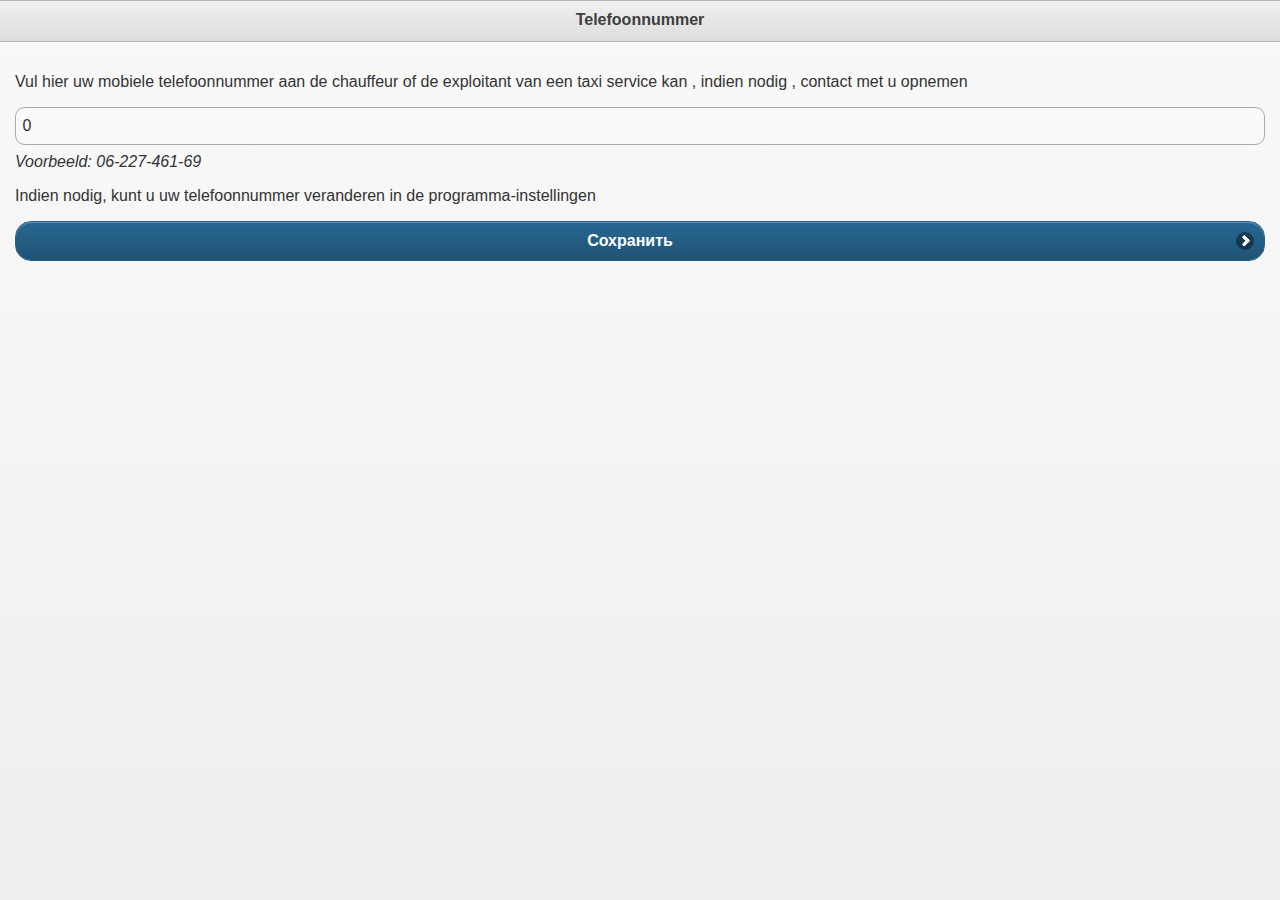
==== commit 547f39aa: "test" ====
--- a/www/main.html
+++ b/www/main.html
@@ -3,7 +3,7 @@
 	<head>
 		<meta charset="utf-8">
 		<meta name="viewport" content="width=device-width, initial-scale=1">
-		<title>Такси Харьков</title>
+		<title>Таxi den Haag</title>
 		<link rel="stylesheet" href="js/jquery.mobile-1.3.0.min.css" />
 		<link rel="stylesheet" href="themes/mtaxi.min.css" />
 		<link rel="stylesheet" href="themes/jqm-datebox.min.css" />
@@ -24,25 +24,25 @@
 	<body>
 		<!-- general header -->
 		<script id="header-tmpl" type="text/x-jsrender">
-				<a href="#" data-role="button" data-rel="back" data-icon="arrow-l">Назад</a> 
+				<a href="#" data-role="button" data-rel="back" data-icon="arrow-l">Terug</a> 
         		<img style="width: 172px; height: 26px; margin-top:5px; margin-left: 100px" src="images/logo_ukr.gif" />				  
 		</script>
 	    <!-- Home -->
         <div data-role="page" id="mainpage" data-theme="a">
         	<div data-role="header" data-add-back-btn="true" data-theme="a">
-        		<h1>mTaxi Харьков</h1>
+        		<h1>Taxi Den Haag</h1>
         	</div>                
             <div data-role="content">
             	<br /><br />
                 <ul data-role="listview" data-inset="false">
 		            <li data-role="list-divider" role="heading">
-		                Параметры поездки
+		                Rit instellingen
 		            </li>
 		            <li>
 		                <a href="#selector-address-start" data-transition="slide">
-		                    Откуда
+		                    vanaf
 		                    <span class="ui-li-count">
-		                        пр. 50 лет ВЛКСМ, 65
+		                        Straat1
 		                    </span>
 		                </a>
 		            </li>
@@ -50,22 +50,22 @@
 		                <a href="#selector-address-finish" data-transition="slide">
 		                    Куда
 		                    <span class="ui-li-count">
-		                        ул. Отакара Яроша, 17-Б
+		                        straat 2
 		                    </span>
 		                </a>
 		            </li>
 		            <li>
 		                <a href="#selector-time" data-transition="slide">
-		                    Время
+		                    Tijd
 		                </a>
 		                <span class="ui-li-count">
-		                        на сейчас
+		                        Vanaf nu
 						</span>
 		            </li>
 		        </ul>
 		        <br /><br />
 		        <a data-role="button" data-transition="flip" href="#calculate" data-icon="arrow-r" data-iconpos="left"  data-theme="b" >
-            		Показать стоимость
+            		Toon Prijs
         		</a>
 		        
             </div>
@@ -75,17 +75,17 @@
 		            <ul>
 		                <li>
 		                    <a href="#settings" data-transition="slideup" data-icon="gear">
-		                        Настройки
+		                        Instellingen
 		                    </a>
 		                </li>
 		                <li>
 		                    <a href="#tariffspage" data-transition="slideup" data-theme="" data-icon="grid">
-		                        Тарифы
+		                        Тarieven
 		                    </a>
 		                </li>
 		                <li>
 		                    <a href="#infopage" data-transition="slideup" data-theme="" data-icon="info">
-		                        Помощь
+		                        Hulp
 		                    </a>
 		                </li>
 		            </ul>
@@ -95,35 +95,35 @@
         
         <div data-role="page" id="selector-address-start"  data-theme="a">
         	<div data-role="header" data-add-back-btn="true" data-theme="b" >
-				<a href="#" data-role="button" data-rel="back" data-icon="arrow-l">Назад</a>
-				<h1>Выбор адреса</h1>
+				<a href="#" data-role="button" data-rel="back" data-icon="arrow-l">terug</a>
+				<h1>Adres</h1>
 			</div>
             <div data-role="content">
-				<ul id="street-autocomplete" data-role="listview" data-inset="true" data-filter="true" data-filter-placeholder="Введите улицу..." data-filter-theme="b">
-					<li data-theme="b"><a href="#">Определить местоположение...</a></li>
-					<li data-theme="a"><a href="#">ул. Карла Маркса, 25</a></li>
-					<li data-theme="a"><a href="#">ул. Челюскинцев, 37</a></li>
-					<li data-theme="a"><a href="#">пр. 30 Красного Октября и Ленина, 65</a></li>
-					<li data-theme="a"><a href="#">пер. Ботаников, 22А</a></li>
+				<ul id="street-autocomplete" data-role="listview" data-inset="true" data-filter="true" data-filter-placeholder="Voer straat in..." data-filter-theme="b">
+					<li data-theme="b"><a href="#">Plaatsen...</a></li>
+					<li data-theme="a"><a href="#">Straat 1</a></li>
+					<li data-theme="a"><a href="#">Straat 2</a></li>
+					<li data-theme="a"><a href="#">Straat 3</a></li>
+					<li data-theme="a"><a href="#">Straat 4</a></li>
 				</ul>
             </div>
         </div>   
              
         <div data-role="page" id="selector-time"  data-theme="a">
         	<div data-role="header" data-add-back-btn="true" data-theme="b" >
-				<a href="#" data-role="button" data-rel="back" data-icon="arrow-l" data-theme="a" >Назад</a>
-				<h1>Выбор времени</h1>
+				<a href="#" data-role="button" data-rel="back" data-icon="arrow-l" data-theme="a" >terug</a>
+				<h1>Tijd</h1>
 			</div>
             <div data-role="content">
 				<a data-role="button" data-transition="flip" href="#setup-time-now" data-icon="arrow-r" data-iconpos="left"  data-theme="b" >
-            		На сейчас
+            		NU
         		</a>
         		<p></p>
         		<p></p>
-        		<p>Вы можете так же задать конкретное время подачи такси, сделав заказ заранее</p>
+        		<p>U kunt ook een specifiek moment van het indienen van een taxi te geven , waardoor vooraf reserveren</p>
 				<input readonly="readonly" name="timepicker" id="timepicker" data-role="datebox" data-options='{"mode": "slidebox", "overrideDateFormat":"%d.%m.%Y %H:%M", "overrideTimeFormat":24, "overrideSlideFieldOrder":["d","h","i"]}' type="text">
 				<a data-role="button" data-transition="flip" href="#setup-time" data-icon="arrow-r" data-iconpos="left"  data-theme="a" >
-            		Выбрать
+            		Kiezen
         		</a>
 			</div>
         </div>   
@@ -131,18 +131,18 @@
         
 		<div data-role="page" id="phonesetuppage"  data-theme="b">
         	<div data-role="header" data-add-back-btn="true" data-theme="b" >
-				<h1>Номер телефона</h1>
+				<h1>Telefoonnummer</h1>
 			</div>
             <div data-role="content">
 							
-				<p>Пожалуйста, введите номер Вашего мобильного телефона, для того, чтобы при необходимости водитель или оператор службы такси смогли с вами связаться</p>
+				<p>Vul hier uw mobiele telefoonnummer aan de chauffeur of de exploitant van een taxi service kan , indien nodig , contact met u opnemen</p>
 				<input type="text" name="phone-number" id="phone-number" value="380-" size="20">
                 <script type="text/javascript">
                     $("#phone-number").mask("099-999-99-99");
                 </script>
-            	<em>Например: 063-123-22-33</em>
+            	<em>Voorbeeld: 06-227-461-69</em>
             	
-            	<p>При необходимости, вы сможете поменять свой номер телефона в настройках программы</p>
+            	<p>Indien nodig, kunt u uw telefoonnummer veranderen in de programma-instellingen</p>
             	
             	<a data-role="button" data-transition="flip" href="#calculate" data-icon="arrow-r" data-iconpos="right"  data-theme="b" class="savebutton">
             		Сохранить
@@ -152,28 +152,28 @@
 
 		<div data-role="page" id="infopage"  data-theme="b">
         	<div data-role="header" data-add-back-btn="true" data-theme="b">
-        		<a href="#" data-role="button" data-rel="back" data-icon="arrow-l">Назад</a>
-  				<h1>О программе</h1>
+        		<a href="#" data-role="button" data-rel="back" data-icon="arrow-l">terug</a>
+  				<h1>О programma</h1>
 			</div>
             <div data-role="content">
-				<h3>О приложении</h3>
+				<h3>О toepassing</h3>
 								
-				<p>Мобильное приложение разработано в 2013 году.</p>
-				<p>Разработчик: Олег Копачовец [<a href="mailto:copeus@gmail.com">copeus@gmail.com</a>]</p>
+				<p>Deze taxi applicatie ontwikkeld in 2016.p>
+				<p>Ontwikkelaar [<a href="mailto:finfrans@gmail.com">finfrans@gmail.com</a>]</p>
 				
-				<p>&copy; 2013 Олег Копачовец</p>			            	
+				<p>&copy; 2016 applicatie</p>			            	
             </div>
         </div>
         
        <div data-role="page" id="tariffspage"  data-theme="b">
         	<div data-role="header" data-add-back-btn="true" data-theme="b" data-back-btn-text="previous">
-  				<a href="#" data-role="button" data-rel="back" data-icon="arrow-l">Назад</a>
-  				<h1>Тарифы</h1>
+  				<a href="#" data-role="button" data-rel="back" data-icon="arrow-l">terug</a>
+  				<h1>Тarieven</h1>
 			</div>
             <div data-role="content">
-				<h3>Калькулятор поездки</h3>
+				<h3>Rit calculator</h3>
 				<p></p>
-				<label for="slider-fill">Количество километров</label>
+				<label for="slider-fill">aantal Kilometers</label>
 				<input type="range" name="distance" value="5" min="1" max="30"/  data-highlight="true" data-theme="a" >
 				<p class="totalprice"><span>25</span>₴</p>				
 				
@@ -181,4 +181,4 @@
             </div>
         </div>		
 	</body>
-</html>+</html>
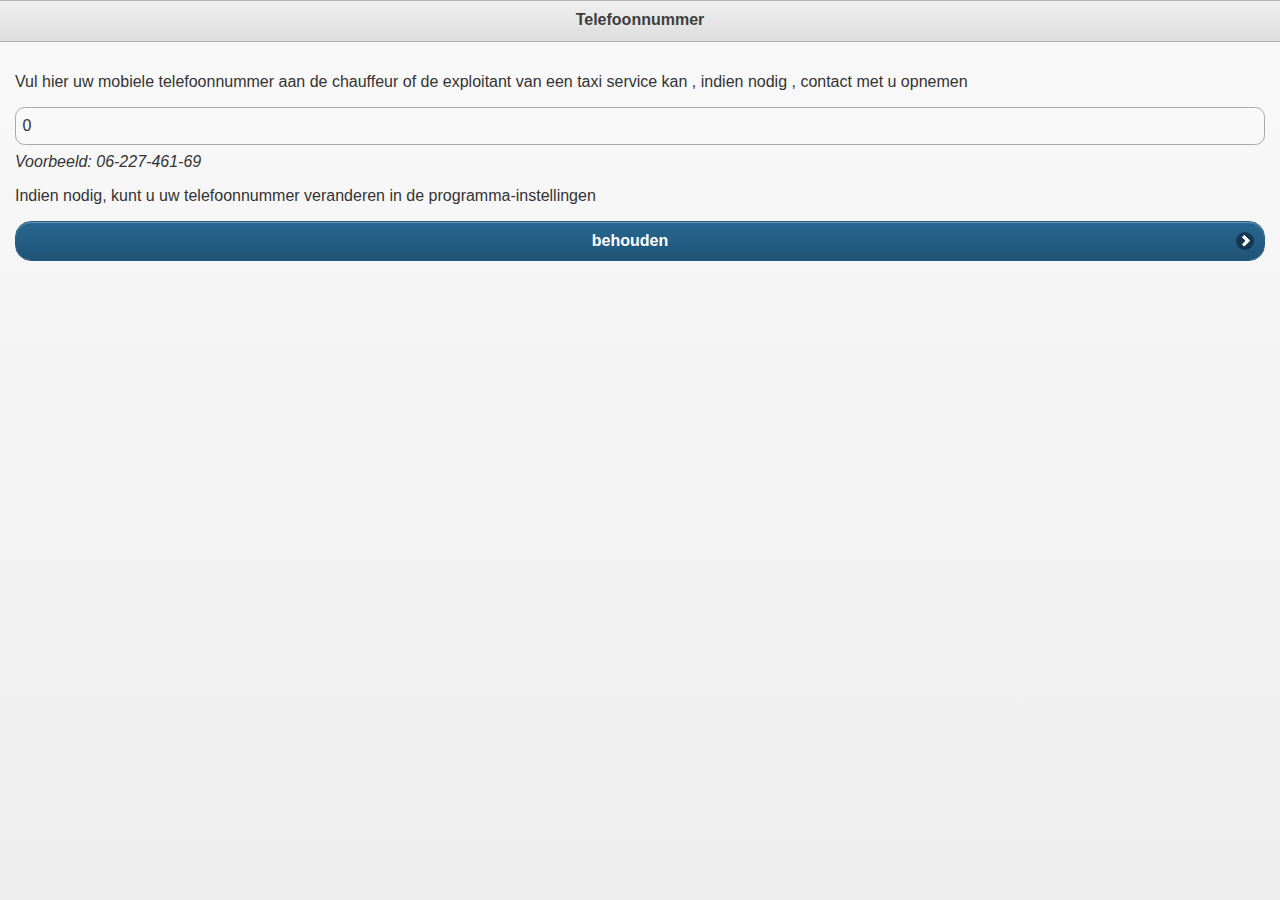
==== commit 15a38155: "Update main.html" ====
--- a/www/main.html
+++ b/www/main.html
@@ -48,7 +48,7 @@
 		            </li>
 		            <li>
 		                <a href="#selector-address-finish" data-transition="slide">
-		                    Куда
+		                    waar
 		                    <span class="ui-li-count">
 		                        straat 2
 		                    </span>
@@ -145,7 +145,7 @@
             	<p>Indien nodig, kunt u uw telefoonnummer veranderen in de programma-instellingen</p>
             	
             	<a data-role="button" data-transition="flip" href="#calculate" data-icon="arrow-r" data-iconpos="right"  data-theme="b" class="savebutton">
-            		Сохранить
+            		behouden
         		</a>
             </div>
         </div>        
